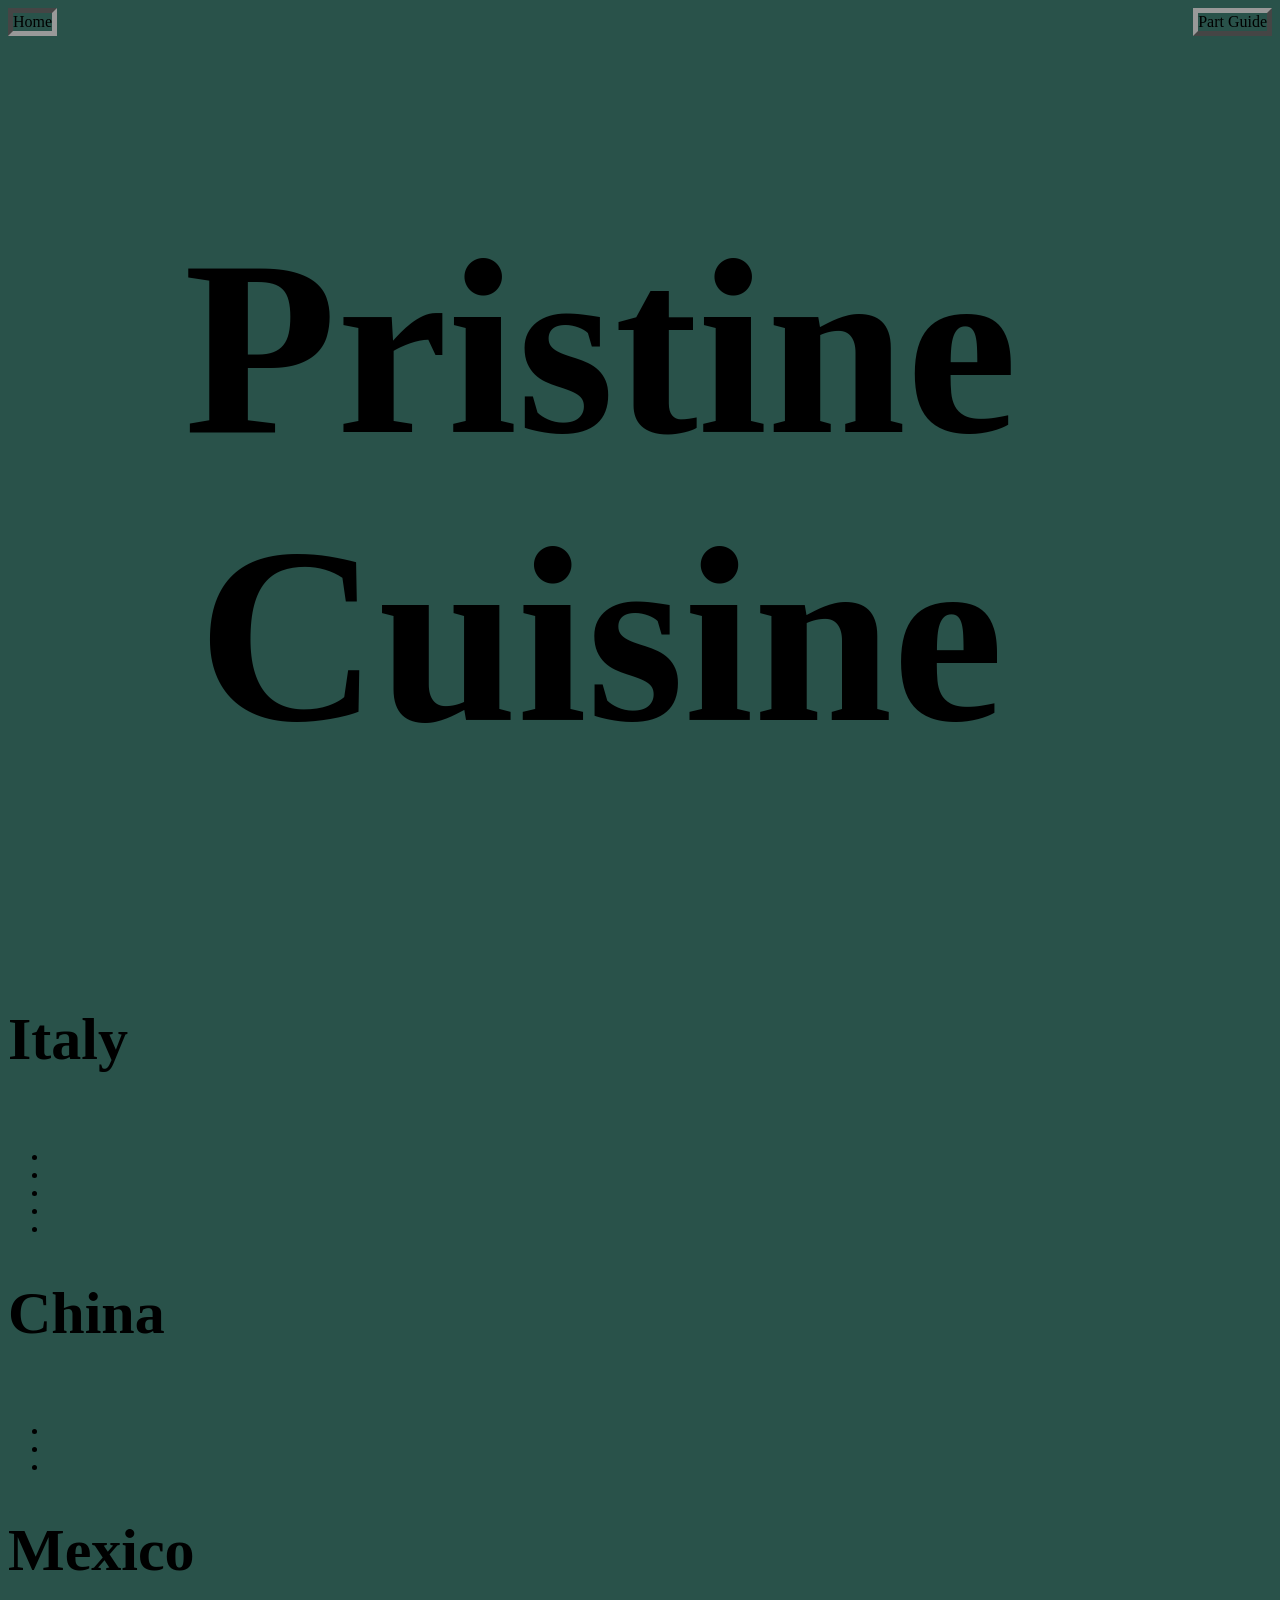
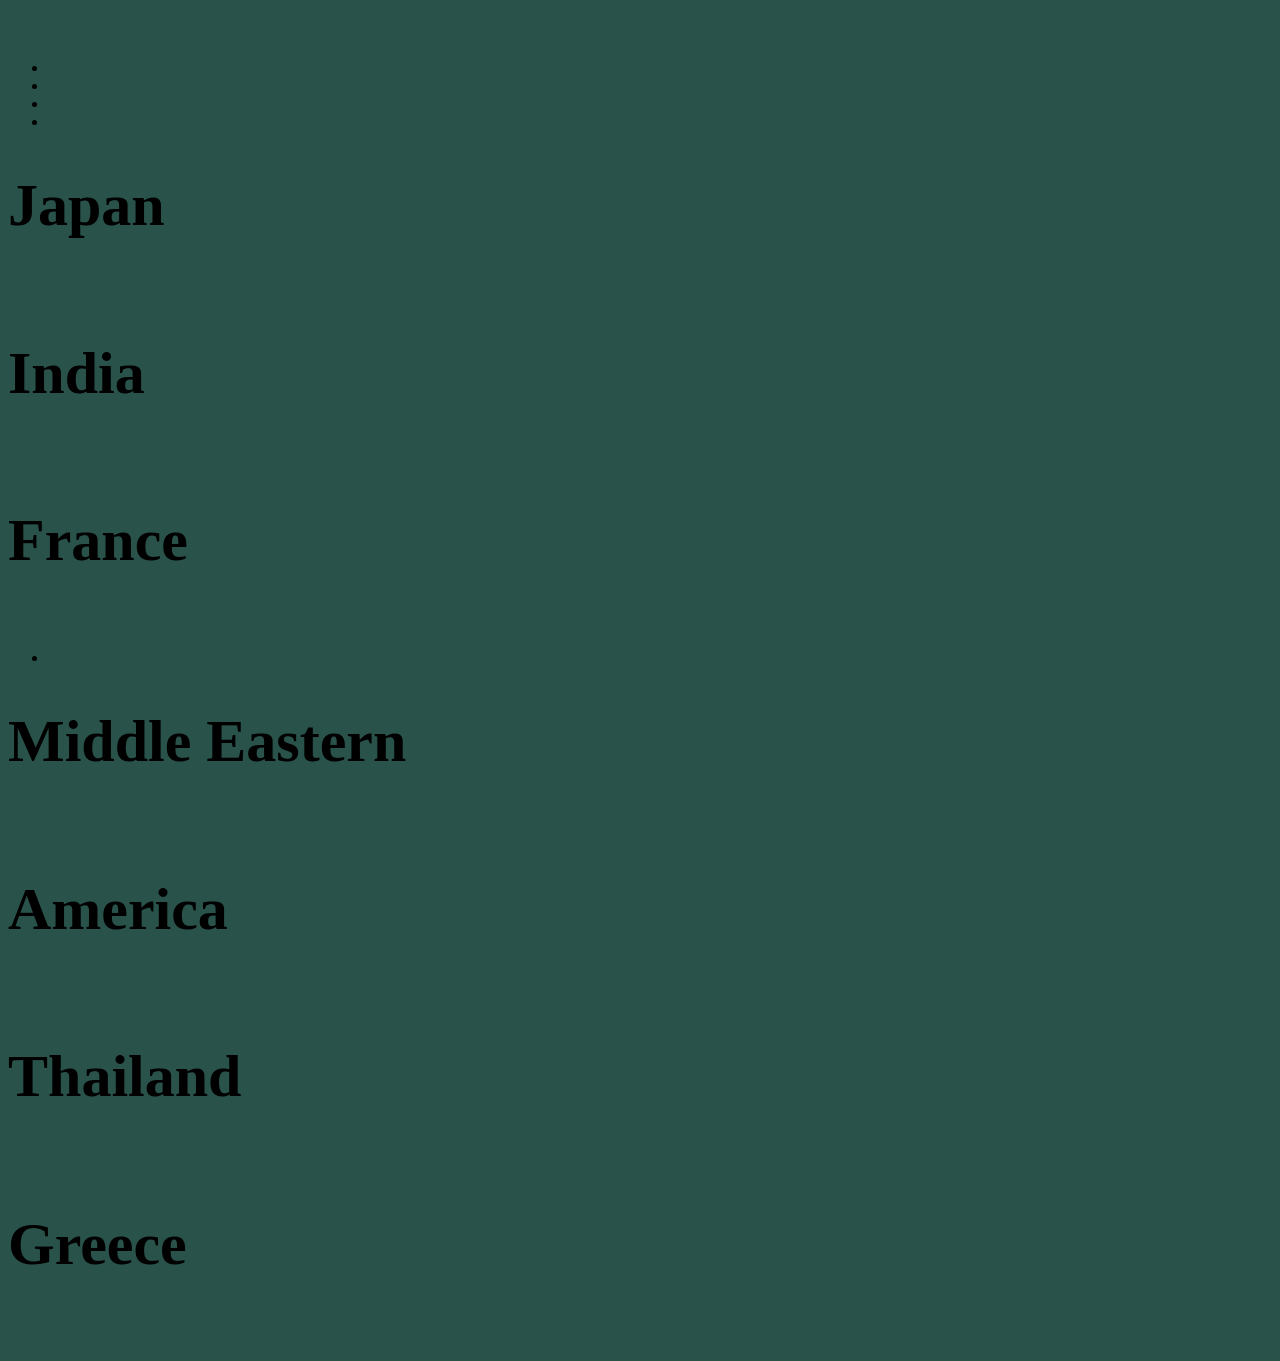
==== index.html @ 786f293b "Update" ====
<!DOCTYPE html>
<div class="container" >
<html>
<head>
<title>Car Parts</title>
<link rel="icon" type="image/png" href="Images/Ship.png">
<link href="style.css" rel="stylesheet">
</head>

<header>
    

</header>

<body>
 <div id="nav1" onclick="window.location.href='index.html'" >
     <a id="nav" >Home</a>
 </div>

 <div id="nav3" onclick="window.location.href='partguide.html'" >
     <a id="nav"  >Part Guide</a>
 </div>       

 <div id="s1"><h1 id="titletext1">Pristine Cuisine</h1><br>

 
 <div id="s4"><h1>Italy</h1><br><ul>
<li></li>
<li></li>
<li></li>
<li></li>
<li></li>
 </ul></div>


<div id="s4s">

 <div id="s5"><h1>China</h1><br><ul>
<li></li>
<li></li>
<li></li>
 </ul></div>


<div id="s5s">

 <div id="s6"><h1>Mexico</h1><br><ul>
<li></li>
<li></li>
<li></li>
<li></li>
 </ul></div>


<div id="s6s">

 <div id="s7"><h1>Japan</h1><br><ul>

 </ul></div>


<div id="s7s">

 <div id="s9"><h1>India</h1><br><ul>

 </ul></div>


<div id="s9s">

 <div id="s10"><h1>France</h1><br><ul>
<li></li>
 </ul></div>


<div id="s10s">

 <div id="s11"><h1>Middle Eastern</h1><br><ul>

 </ul></div>


<div id="s11s">

 <div id="s12"><h1>America</h1><br><ul>

 </ul></div>


<div id="s12s">

 <div id="s13"><h1>Thailand</h1><br><ul>

 </ul></div>


<div id="s13s">

 <div id="s14"><h1>Greece</h1><br><ul></ul></div>
<div id="s14s">


<script src="script.js"></script>

</body>

<footer>

</footer>
</html>
</div>
---- style.css ----
header {
    position: fixed;



}
h1 {
  font-size: 60px;
}
html{
background-color: #29524a;
}
.container {
  display: grid;
  grid-template-columns: auto auto auto;
  grid-template-rows:auto auto auto auto auto auto auto auto auto auto auto; 
}
.container div {
  background-color: #29524a;
}
#nav1{
    
    grid-column-start: 1;
    grid-column-end: 2;
    text-align: center;
    border-style:inset;
    border-color: #999999;
    border-radius: 1%;
    border-width: 5px;
}

#nav3{border-radius: 1%;
   
    grid-column-start: 3;
    grid-column-end: 4;
    text-align: center;
    border-style:outset;
    border-color: #999999;
    border-radius: 1%;
     border-width: 5px;
}
#nav{
  text-decoration: none;
}
#titletext1{
  font-size: 250px;
  font-family:'Times New Roman', Times, serif;
  font-weight:bolder;
  text-align: center;
}
#titletext2{
  font-size: 250px;
  font-family:'Times New Roman', Times, serif;
  font-weight:bolder;
}
#nav1:hover{
  border-style: inset;
  background-color: #9b9b9b;  
}
#nav2:hover{
  border-style: inset;
  background-color: #9b9b9b;
}
#nav3:hover{
  border-style: inset;
  background-color: #9b9b9b;
}
#ph{
  font-size: 115px;

}
#s1{
  grid-column-start:1 ;
  grid-column-end:3 ;
  grid-row-start:2 ;
  grid-row-end:3 ;

}
#s4{
  grid-column-start:1 ;
  grid-column-end:3 ;
  grid-row-start:3 ;
  grid-row-end:5 ; 

}
#s4s {
  grid-column-start:3 ;
  grid-column-end:4 ;
  grid-row-start:3 ;
  grid-row-end:4 ; 

}
#s5{
  grid-column-start:1 ;
  grid-column-end:3 ;
  grid-row-start:5 ;
  grid-row-end:6 ; 

}
#s5s {
  grid-column-start:3 ;
  grid-column-end:4 ;
  grid-row-start:5 ;
  grid-row-end:6 ; 

}
#s6{
  grid-column-start:1 ;
  grid-column-end:3 ;
  grid-row-start:6 ;
  grid-row-end:7 ; 

}
#s6s {
  grid-column-start:3 ;
  grid-column-end:4 ;
  grid-row-start:6 ;
  grid-row-end:7 ; 

}
#s7{
  grid-column-start:1 ;
  grid-column-end:3 ;
  grid-row-start:7 ;
  grid-row-end:8 ; 

}
#s7s {
  grid-column-start:3 ;
  grid-column-end:4 ;
  grid-row-start:7 ;
  grid-row-end:8 ; 

}
#s9{
  grid-column-start:1 ;
  grid-column-end:3 ;
  grid-row-start:9 ;
  grid-row-end:10 ; 

}
#s9s {
  grid-column-start:3 ;
  grid-column-end:4 ;
  grid-row-start:9 ;
  grid-row-end:10 ; 

}
#s10{
  grid-column-start:1 ;
  grid-column-end:3 ;
  grid-row-start:10 ;
  grid-row-end:11 ; 

}
#s10s {
  grid-column-start:3 ;
  grid-column-end:4 ;
  grid-row-start:10 ;
  grid-row-end:11 ; 

}
#s11{
  grid-column-start:1 ;
  grid-column-end:3 ;
  grid-row-start:11 ;
  grid-row-end:12 ; 

}
#s11s {
  grid-column-start:3 ;
  grid-column-end:4 ;
  grid-row-start:11 ;
  grid-row-end:12 ; 

}
#s12{
  grid-column-start:1 ;
  grid-column-end:3 ;
  grid-row-start:12 ;
  grid-row-end:13 ; 

}
#s12s {
  grid-column-start:3 ;
  grid-column-end:4 ;
  grid-row-start:12 ;
  grid-row-end:13 ; 

}
#s13{
  grid-column-start:1 ;
  grid-column-end:3 ;
  grid-row-start:13 ;
  grid-row-end:14 ; 

}
#s13s {
  grid-column-start:3 ;
  grid-column-end:4 ;
  grid-row-start:13 ;
  grid-row-end:14 ; 

}
#s14{
  grid-column-start:1 ;
  grid-column-end:3 ;
  grid-row-start:14 ;
  grid-row-end:15 ; 

}
#s14s {
  grid-column-start:3 ;
  grid-column-end:4 ;
  grid-row-start:14 ;
  grid-row-end:15 ; 

}
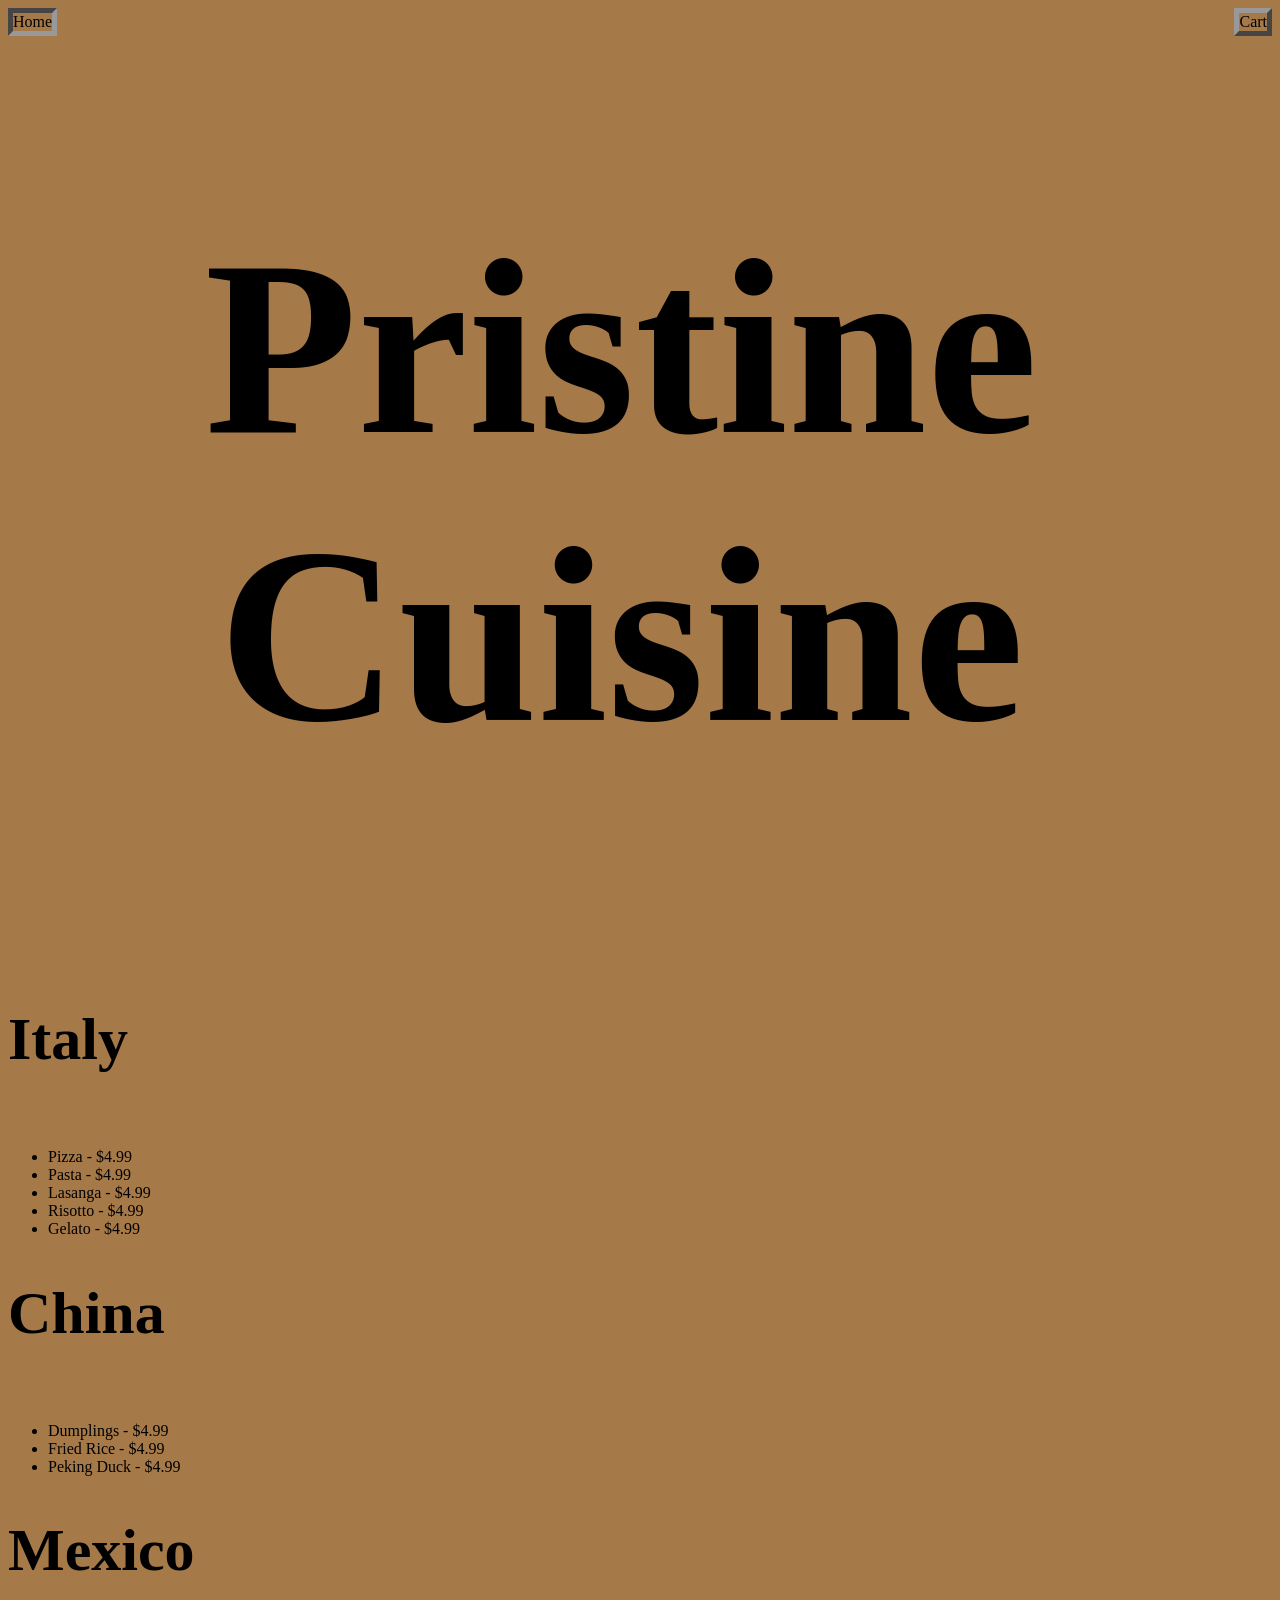
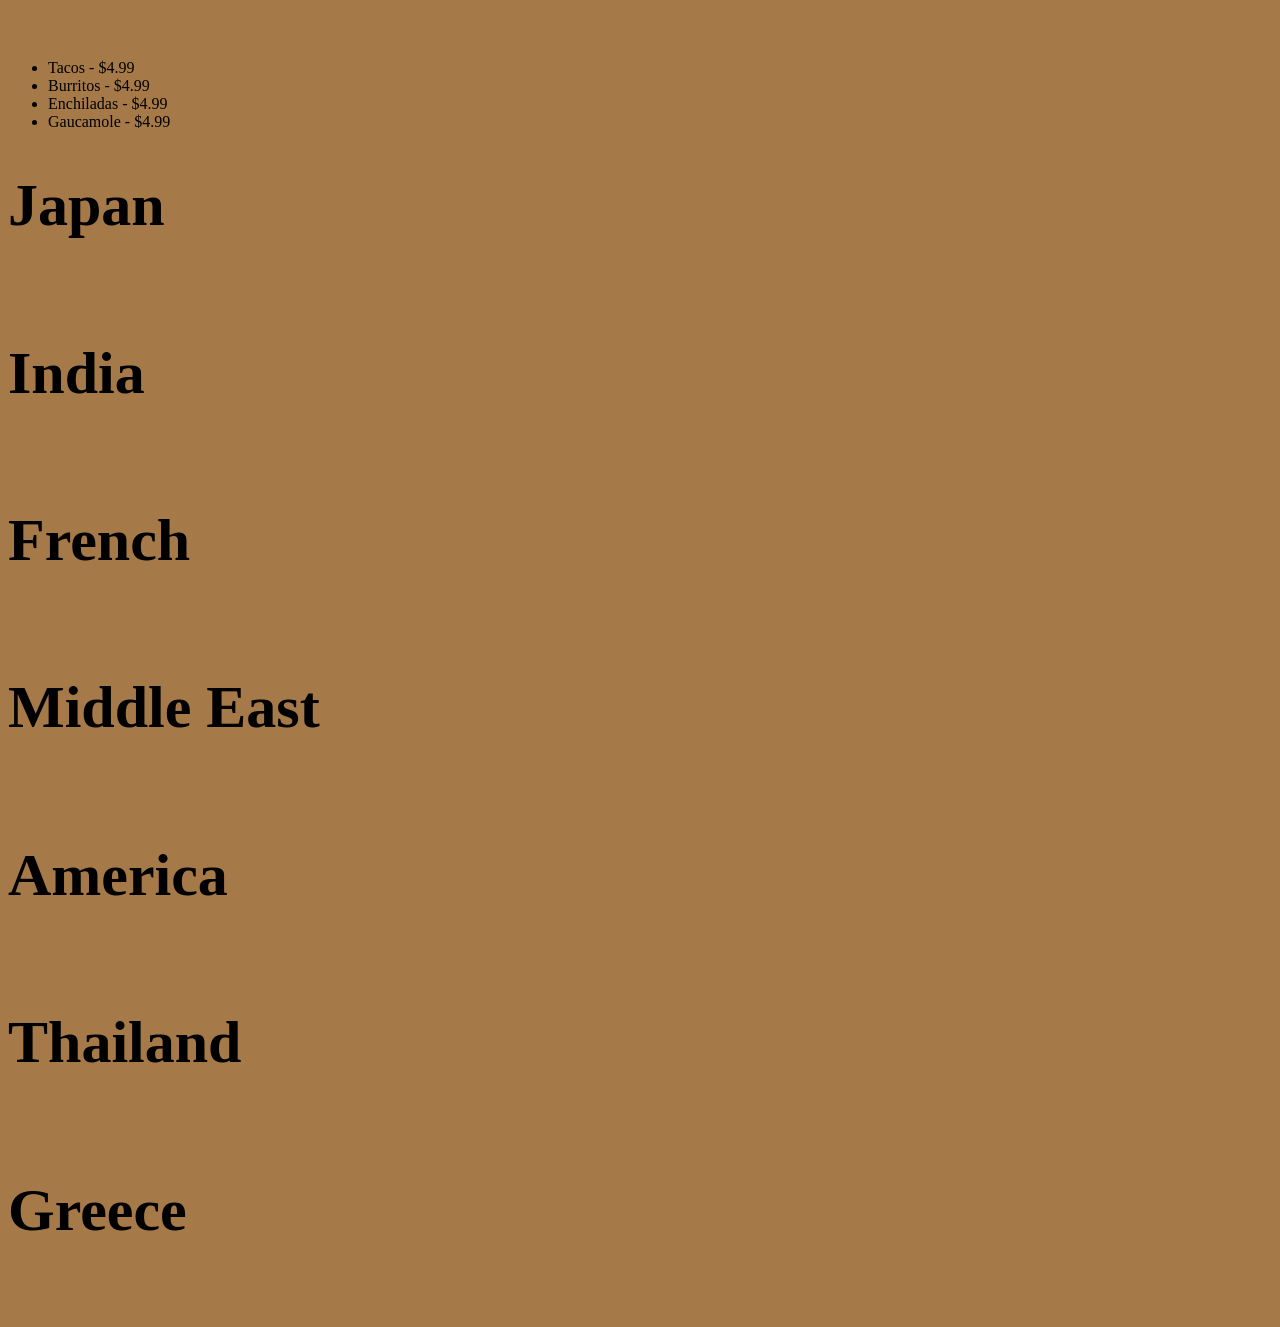
==== commit c6fbe4a1: "Update" ====
--- a/index.html
+++ b/index.html
@@ -17,87 +17,83 @@
      <a id="nav" >Home</a>
  </div>
 
- <div id="nav3" onclick="window.location.href='partguide.html'" >
-     <a id="nav"  >Part Guide</a>
+ <div id="nav3" onclick="window.location.href='cart.html'" >
+     <a id="nav"  >Cart</a>
  </div>       
 
  <div id="s1"><h1 id="titletext1">Pristine Cuisine</h1><br>
 
  
- <div id="s4"><h1>Italy</h1><br><ul>
-<li></li>
-<li></li>
-<li></li>
-<li></li>
-<li></li>
+ <div><h1>Italy</h1><br><ul id="s4">
+
  </ul></div>
 
 
 <div id="s4s">
 
- <div id="s5"><h1>China</h1><br><ul>
-<li></li>
-<li></li>
-<li></li>
+ <div><h1>China</h1><br><ul id="s5">
+
  </ul></div>
 
 
 <div id="s5s">
 
- <div id="s6"><h1>Mexico</h1><br><ul>
-<li></li>
-<li></li>
-<li></li>
-<li></li>
+ <div><h1>Mexico</h1><br><ul id="s6">
+
  </ul></div>
 
 
 <div id="s6s">
 
- <div id="s7"><h1>Japan</h1><br><ul>
+ <div><h1>Japan</h1><br><ul id="s7">
 
  </ul></div>
 
 
 <div id="s7s">
 
- <div id="s9"><h1>India</h1><br><ul>
+ <div><h1>India</h1><br><ul id="s9">
 
  </ul></div>
 
 
 <div id="s9s">
 
- <div id="s10"><h1>France</h1><br><ul>
-<li></li>
+ <div><h1>French</h1><br><ul id="s10">
+
  </ul></div>
 
 
 <div id="s10s">
 
- <div id="s11"><h1>Middle Eastern</h1><br><ul>
+ <div><h1>Middle East</h1><br><ul id="s11">
 
  </ul></div>
 
 
 <div id="s11s">
 
- <div id="s12"><h1>America</h1><br><ul>
+ <div><h1>America</h1><br><ul id="s12">
 
  </ul></div>
 
 
 <div id="s12s">
 
- <div id="s13"><h1>Thailand</h1><br><ul>
+ <div><h1>Thailand</h1><br><ul id="s13">
 
  </ul></div>
 
 
 <div id="s13s">
 
- <div id="s14"><h1>Greece</h1><br><ul></ul></div>
+ <div><h1>Greece</h1><br><ul id="s14">
+
+ </ul></div>
+
+
 <div id="s14s">
+
 
 
 <script src="script.js"></script>
--- a/style.css
+++ b/style.css
@@ -8,7 +8,7 @@
   font-size: 60px;
 }
 html{
-background-color: #29524a;
+background-color: #a67949;
 }
 .container {
   display: grid;
@@ -16,7 +16,7 @@
   grid-template-rows:auto auto auto auto auto auto auto auto auto auto auto; 
 }
 .container div {
-  background-color: #29524a;
+  background-color: #a67949;
 }
 #nav1{
     
@@ -28,7 +28,12 @@
     border-radius: 1%;
     border-width: 5px;
 }
-
+#nav2{border-radius: 1%;
+   
+    grid-column-start: 2;
+    grid-column-end: 3;
+    text-align: center;
+}
 #nav3{border-radius: 1%;
    
     grid-column-start: 3;
@@ -42,6 +47,10 @@
 #nav{
   text-decoration: none;
 }
+#middletext{
+  font-weight:bolder;
+  text-align: center;
+}
 #titletext1{
   font-size: 250px;
   font-family:'Times New Roman', Times, serif;
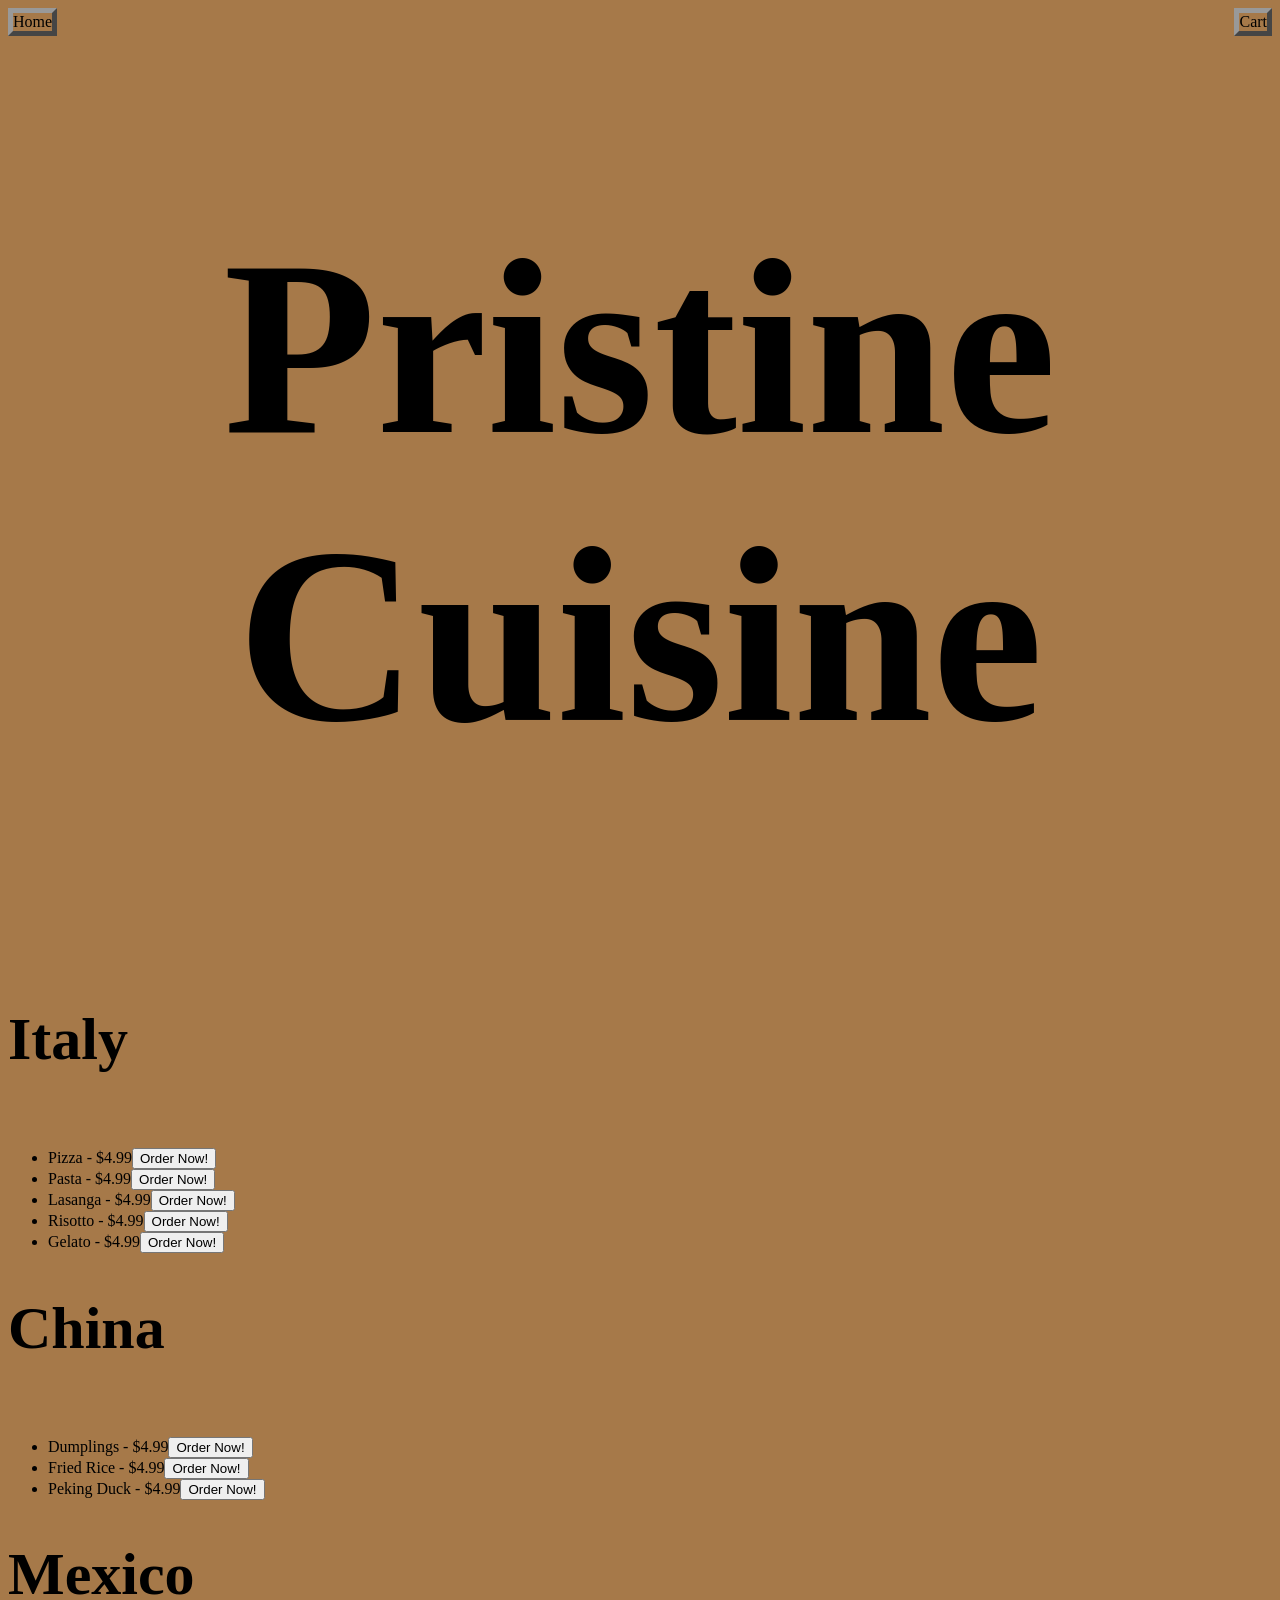
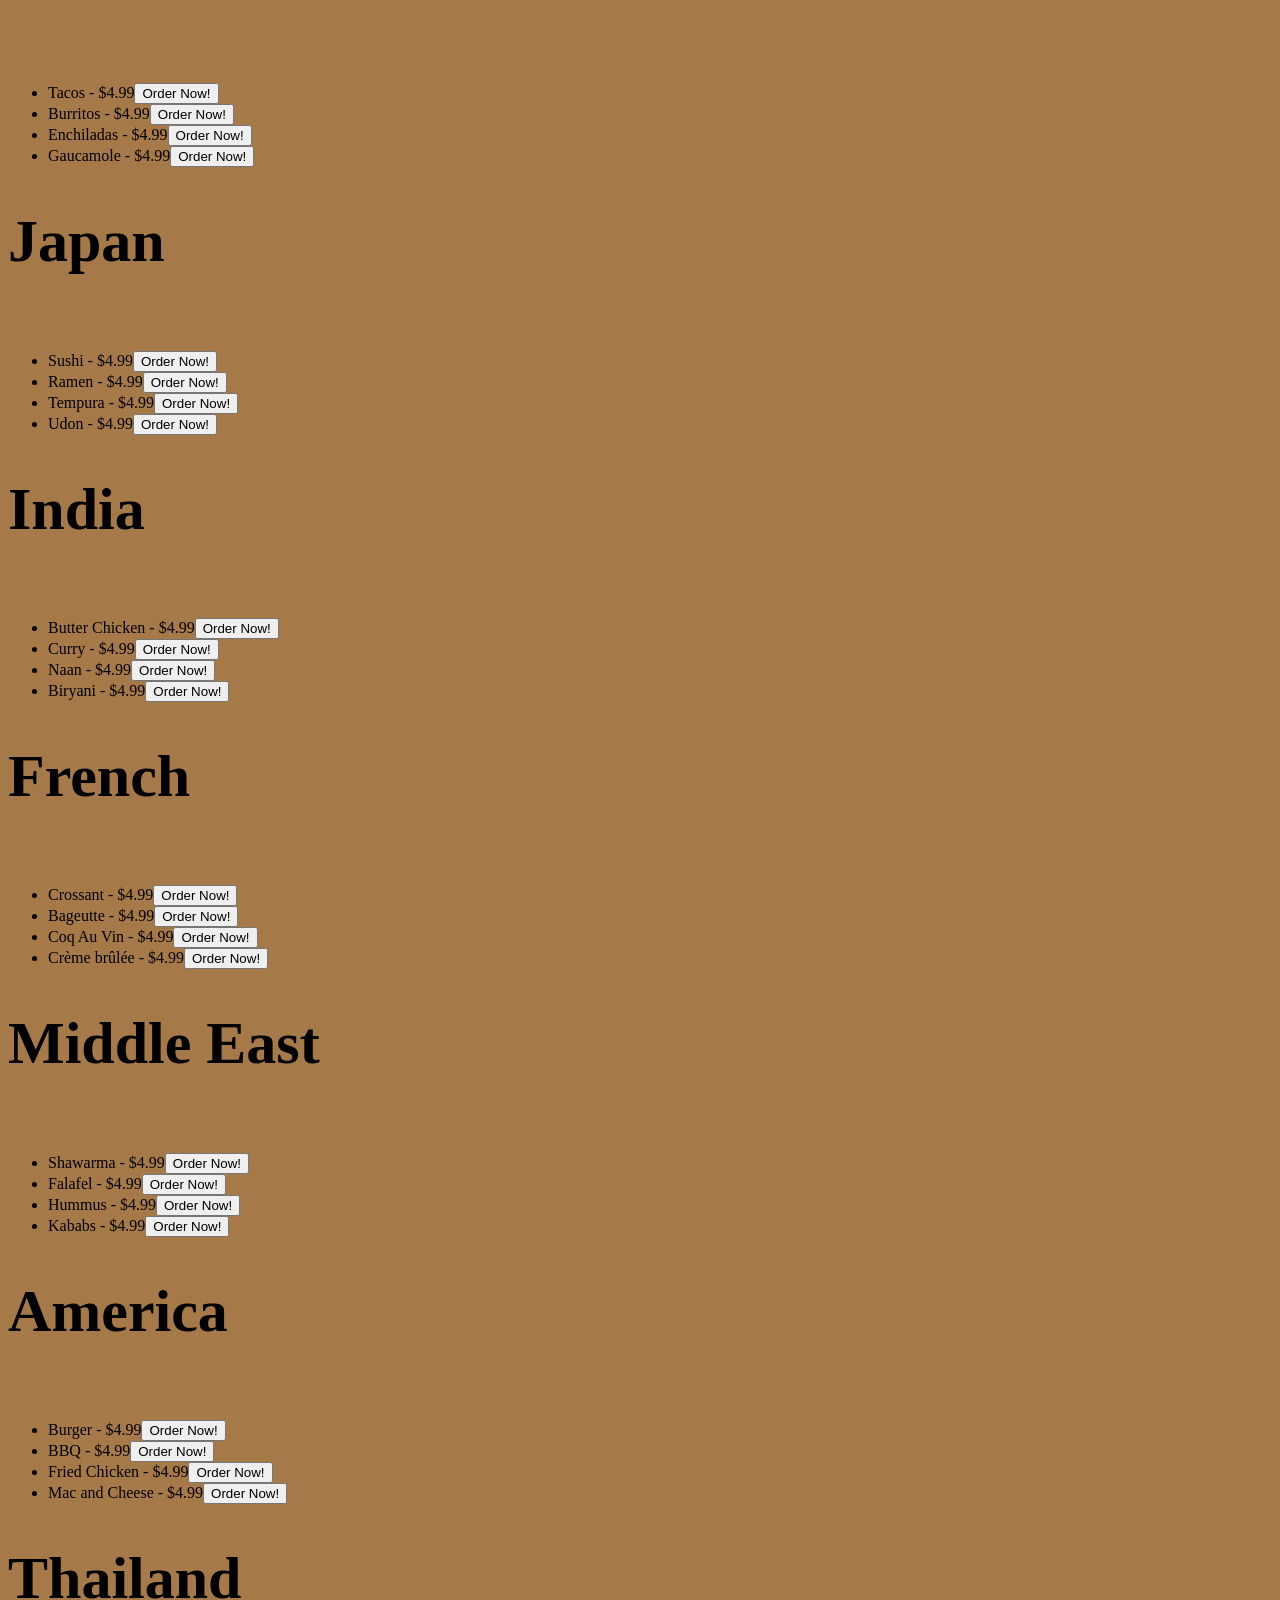
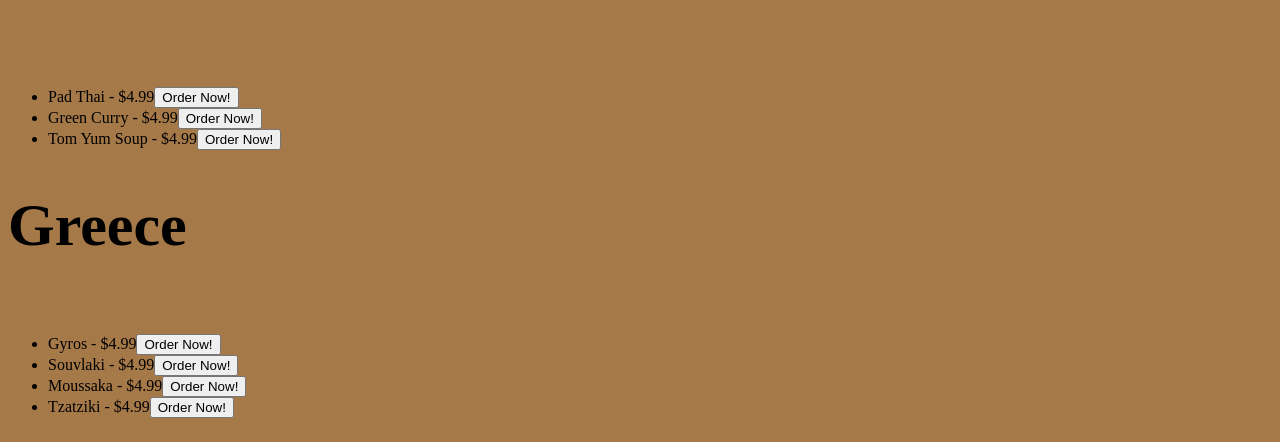
==== commit 39cfcfaa: "Update" ====
--- a/index.html
+++ b/index.html
@@ -2,7 +2,7 @@
 <div class="container" >
 <html>
 <head>
-<title>Car Parts</title>
+<title>Pristine Cuisine</title>
 <link rel="icon" type="image/png" href="Images/Ship.png">
 <link href="style.css" rel="stylesheet">
 </head>
--- a/style.css
+++ b/style.css
@@ -23,7 +23,7 @@
     grid-column-start: 1;
     grid-column-end: 2;
     text-align: center;
-    border-style:inset;
+    border-style:outset;
     border-color: #999999;
     border-radius: 1%;
     border-width: 5px;
@@ -33,6 +33,10 @@
     grid-column-start: 2;
     grid-column-end: 3;
     text-align: center;
+    border-style:outset;
+    border-color: #999999;
+    border-radius: 1%;
+     border-width: 5px;
 }
 #nav3{border-radius: 1%;
    
@@ -58,9 +62,10 @@
   text-align: center;
 }
 #titletext2{
-  font-size: 250px;
+  font-size: 100px;
   font-family:'Times New Roman', Times, serif;
   font-weight:bolder;
+  text-align: center;
 }
 #nav1:hover{
   border-style: inset;
@@ -80,11 +85,18 @@
 }
 #s1{
   grid-column-start:1 ;
-  grid-column-end:3 ;
+  grid-column-end:4 ;
   grid-row-start:2 ;
   grid-row-end:3 ;
 
 }
+#s1s{
+  grid-column-start:1 ;
+  grid-column-end:4 ;
+  grid-row-start:2 ;
+  grid-row-end:3 ;
+  align-items: center;
+}
 #s4{
   grid-column-start:1 ;
   grid-column-end:3 ;
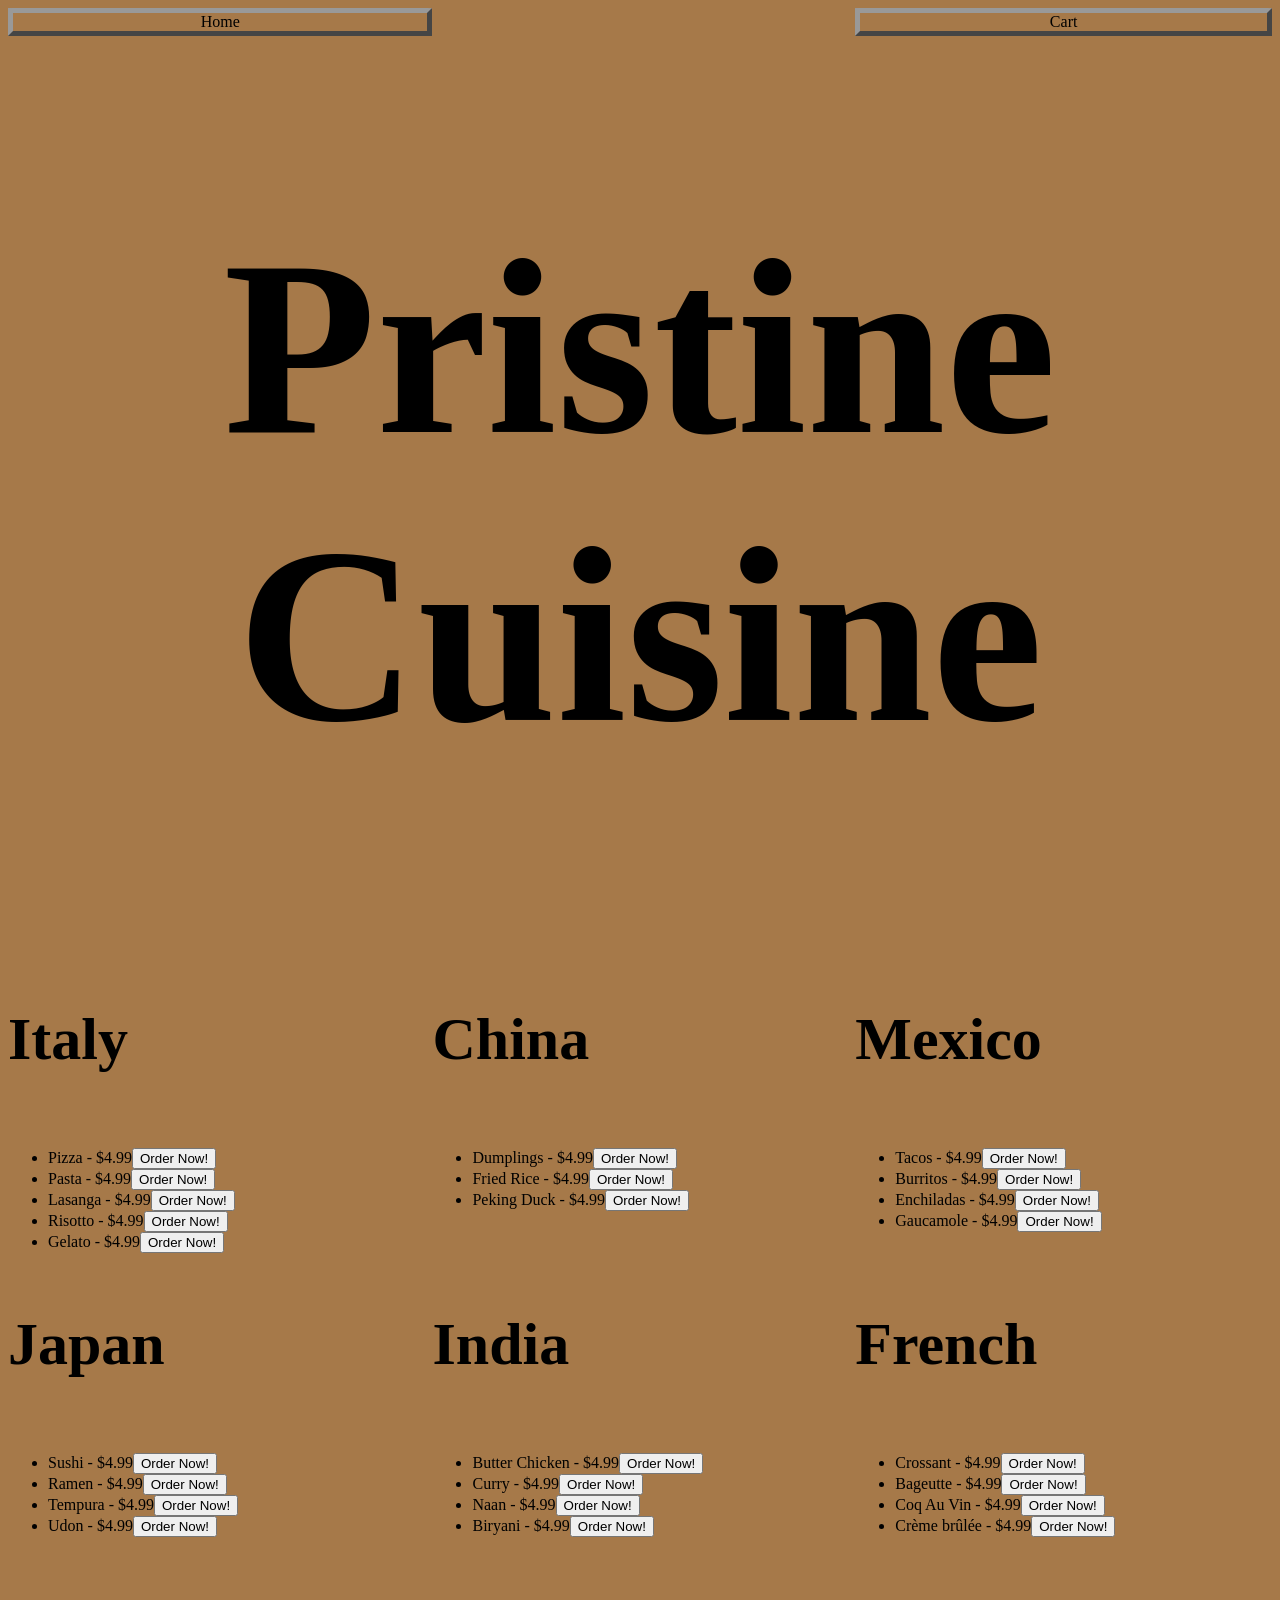
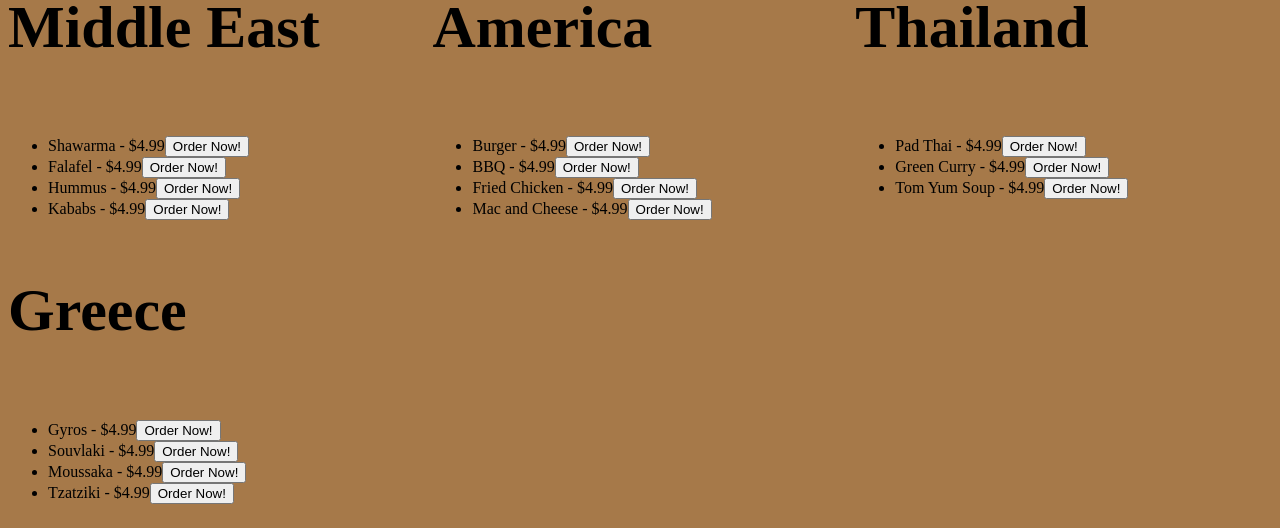
==== commit 99759c5f: "Update" ====
--- a/index.html
+++ b/index.html
@@ -1,6 +1,6 @@
 <!DOCTYPE html>
-<div class="container" >
 <html>
+
 <head>
 <title>Pristine Cuisine</title>
 <link rel="icon" type="image/png" href="Images/Ship.png">
@@ -13,15 +13,16 @@
 </header>
 
 <body>
+    <div class="container" >
  <div id="nav1" onclick="window.location.href='index.html'" >
      <a id="nav" >Home</a>
  </div>
 
  <div id="nav3" onclick="window.location.href='cart.html'" >
-     <a id="nav"  >Cart</a>
- </div>       
+        <a id="nav"  >Cart</a>
+    </div>         
 
- <div id="s1"><h1 id="titletext1">Pristine Cuisine</h1><br>
+ <div id="s1"><h1 id="titletext1">Pristine Cuisine</h1><br></div>
 
  
  <div><h1>Italy</h1><br><ul id="s4">
@@ -29,81 +30,78 @@
  </ul></div>
 
 
-<div id="s4s">
+
 
  <div><h1>China</h1><br><ul id="s5">
 
  </ul></div>
 
 
-<div id="s5s">
+
 
  <div><h1>Mexico</h1><br><ul id="s6">
 
  </ul></div>
 
 
-<div id="s6s">
 
  <div><h1>Japan</h1><br><ul id="s7">
 
  </ul></div>
 
 
-<div id="s7s">
+
 
  <div><h1>India</h1><br><ul id="s9">
 
  </ul></div>
 
 
-<div id="s9s">
+
 
  <div><h1>French</h1><br><ul id="s10">
 
  </ul></div>
 
 
-<div id="s10s">
+
 
  <div><h1>Middle East</h1><br><ul id="s11">
 
  </ul></div>
 
 
-<div id="s11s">
+
 
  <div><h1>America</h1><br><ul id="s12">
 
  </ul></div>
 
 
-<div id="s12s">
+
 
  <div><h1>Thailand</h1><br><ul id="s13">
 
  </ul></div>
 
 
-<div id="s13s">
 
  <div><h1>Greece</h1><br><ul id="s14">
 
  </ul></div>
 
 
-<div id="s14s">
-
 
 
 <script src="script.js"></script>
-
+</div>
 </body>
 
 <footer>
 
 </footer>
+
 </html>
-</div>
 
 
+
--- a/style.css
+++ b/style.css
@@ -13,7 +13,7 @@
 .container {
   display: grid;
   grid-template-columns: auto auto auto;
-  grid-template-rows:auto auto auto auto auto auto auto auto auto auto auto; 
+  grid-template-rows:auto auto auto auto auto; 
 }
 .container div {
   background-color: #a67949;
@@ -28,16 +28,8 @@
     border-radius: 1%;
     border-width: 5px;
 }
-#nav2{border-radius: 1%;
-   
-    grid-column-start: 2;
-    grid-column-end: 3;
-    text-align: center;
-    border-style:outset;
-    border-color: #999999;
-    border-radius: 1%;
-     border-width: 5px;
-}
+
+
 #nav3{border-radius: 1%;
    
     grid-column-start: 3;
@@ -88,152 +80,27 @@
   grid-column-end:4 ;
   grid-row-start:2 ;
   grid-row-end:3 ;
-
 }
 #s1s{
   grid-column-start:1 ;
   grid-column-end:4 ;
-  grid-row-start:2 ;
-  grid-row-end:3 ;
-  align-items: center;
-}
-#s4{
-  grid-column-start:1 ;
-  grid-column-end:3 ;
   grid-row-start:3 ;
-  grid-row-end:5 ; 
+  grid-row-end:4 ;
+  text-align: right;
 
 }
-#s4s {
-  grid-column-start:3 ;
+
+#s2{
+    grid-column-start:1 ;
+  grid-column-end:3 ;
+  grid-row-start:4 ;
+  grid-row-end:5 ;
+  text-align: right;
+}
+#s2s{
+    grid-column-start:3 ;
   grid-column-end:4 ;
-  grid-row-start:3 ;
-  grid-row-end:4 ; 
-
-}
-#s5{
-  grid-column-start:1 ;
-  grid-column-end:3 ;
-  grid-row-start:5 ;
-  grid-row-end:6 ; 
-
-}
-#s5s {
-  grid-column-start:3 ;
-  grid-column-end:4 ;
-  grid-row-start:5 ;
-  grid-row-end:6 ; 
-
-}
-#s6{
-  grid-column-start:1 ;
-  grid-column-end:3 ;
-  grid-row-start:6 ;
-  grid-row-end:7 ; 
-
-}
-#s6s {
-  grid-column-start:3 ;
-  grid-column-end:4 ;
-  grid-row-start:6 ;
-  grid-row-end:7 ; 
-
-}
-#s7{
-  grid-column-start:1 ;
-  grid-column-end:3 ;
-  grid-row-start:7 ;
-  grid-row-end:8 ; 
-
-}
-#s7s {
-  grid-column-start:3 ;
-  grid-column-end:4 ;
-  grid-row-start:7 ;
-  grid-row-end:8 ; 
-
-}
-#s9{
-  grid-column-start:1 ;
-  grid-column-end:3 ;
-  grid-row-start:9 ;
-  grid-row-end:10 ; 
-
-}
-#s9s {
-  grid-column-start:3 ;
-  grid-column-end:4 ;
-  grid-row-start:9 ;
-  grid-row-end:10 ; 
-
-}
-#s10{
-  grid-column-start:1 ;
-  grid-column-end:3 ;
-  grid-row-start:10 ;
-  grid-row-end:11 ; 
-
-}
-#s10s {
-  grid-column-start:3 ;
-  grid-column-end:4 ;
-  grid-row-start:10 ;
-  grid-row-end:11 ; 
-
-}
-#s11{
-  grid-column-start:1 ;
-  grid-column-end:3 ;
-  grid-row-start:11 ;
-  grid-row-end:12 ; 
-
-}
-#s11s {
-  grid-column-start:3 ;
-  grid-column-end:4 ;
-  grid-row-start:11 ;
-  grid-row-end:12 ; 
-
-}
-#s12{
-  grid-column-start:1 ;
-  grid-column-end:3 ;
-  grid-row-start:12 ;
-  grid-row-end:13 ; 
-
-}
-#s12s {
-  grid-column-start:3 ;
-  grid-column-end:4 ;
-  grid-row-start:12 ;
-  grid-row-end:13 ; 
-
-}
-#s13{
-  grid-column-start:1 ;
-  grid-column-end:3 ;
-  grid-row-start:13 ;
-  grid-row-end:14 ; 
-
-}
-#s13s {
-  grid-column-start:3 ;
-  grid-column-end:4 ;
-  grid-row-start:13 ;
-  grid-row-end:14 ; 
-
-}
-#s14{
-  grid-column-start:1 ;
-  grid-column-end:3 ;
-  grid-row-start:14 ;
-  grid-row-end:15 ; 
-
-}
-#s14s {
-  grid-column-start:3 ;
-  grid-column-end:4 ;
-  grid-row-start:14 ;
-  grid-row-end:15 ; 
-
-}
+  grid-row-start:4 ;
+  grid-row-end:5 ;
+  text-align: right;
+}
